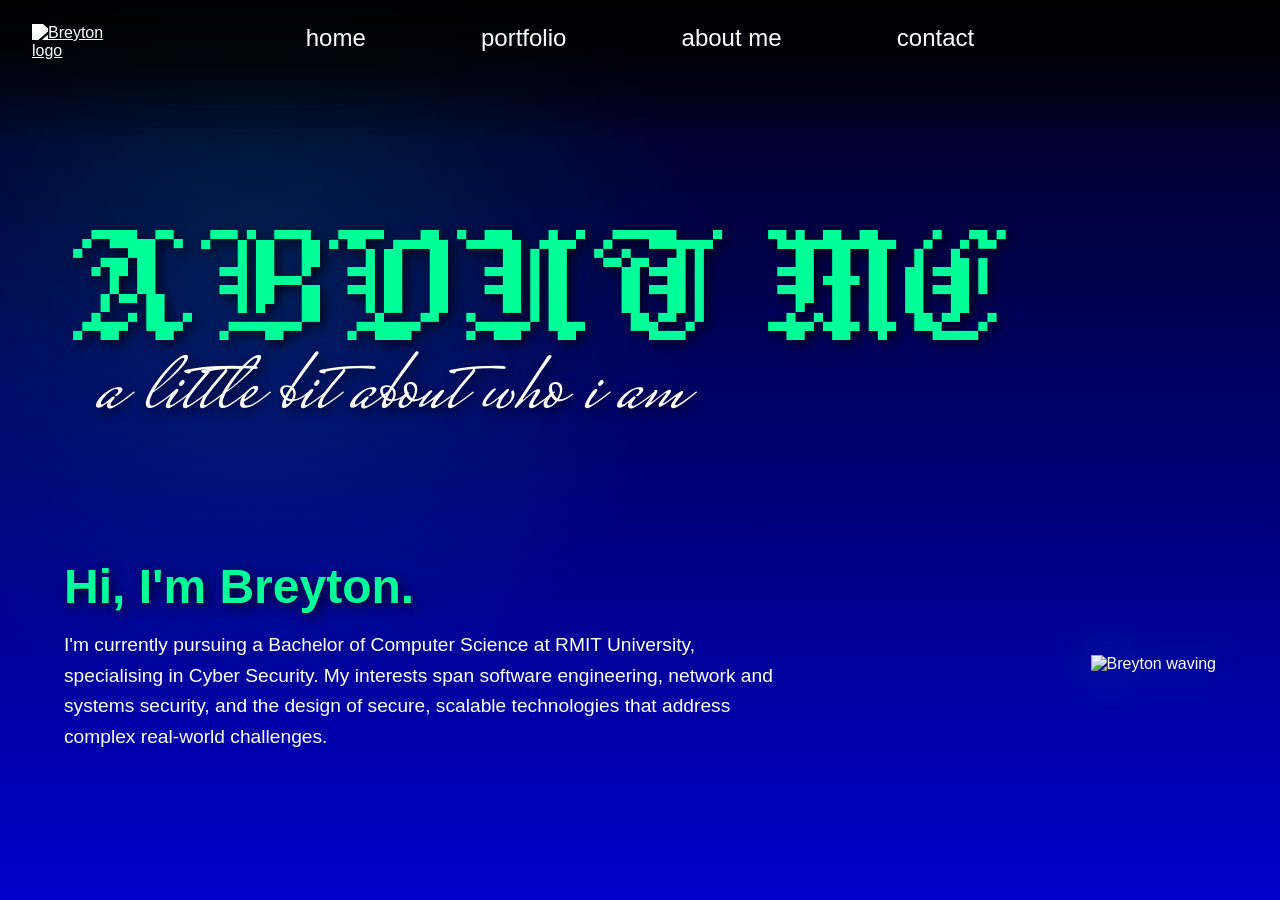
==== about.html @ 2b8db52e "updating structure" ====
<!DOCTYPE html>
<html lang="en">
  <head>
    <title>about me | breyton</title>
    <link rel="icon" href="assets/favicon.png" type="image/png">
    <link rel="stylesheet" href="style.css">
    <link rel="preconnect" href="https://fonts.googleapis.com">
    <link rel="preconnect" href="https://fonts.gstatic.com" crossorigin>
    <link href="https://fonts.googleapis.com/css2?family=Jacquard+12&family=Jacquarda+Bastarda+9&family=Mrs+Saint+Delafield&display=swap" rel="stylesheet">
  </head>

  <body>
    <header class="site-header">
      <a class="site-logo" href="index.html" aria-label="Breyton home">
        <img src="assets/logo.png" alt="Breyton logo">
      </a>

      <nav>
        <a href="index.html">home</a>
        <a href="portfolio.html">portfolio</a>
        <a href="about.html">about me</a>
        <a href="contact.html">contact</a>
      </nav>
    </header>

    <main class="page-main">
      <section class="page-hero">
        
        
        <h1 class="jacquard-12-regular">ABOUT ME</h1>
        <p class="mrs-saint-delafield-regular">a little bit about who i am</p>
      </section>

      <section class="page-section about-layout">
        <div class="text-block">
          <h2>Hi, I'm Breyton.</h2>
          <p>
            I'm currently pursuing a Bachelor of Computer Science at RMIT University, specialising in Cyber Security. My interests span software engineering, network and systems security, and the design of secure, scalable technologies that address complex real-world challenges.
          </p>
        </div>

        <div class="about-animation">
          <img src="assets/waving-me.gif" alt="Breyton waving">
        </div>
      </section>
    </main>
  </body>
</html>
---- style.css ----
* {
  margin: 0;
  padding: 0;
  box-sizing: border-box;
}

html {
  scroll-behavior: smooth;
}

body {
  background: #0000cc;
  color: white;
  font-family: Arial, sans-serif;
}

.site-header {
  position: fixed;
  top: 0;
  left: 0;
  width: 100%;
  min-height: 140px;
  padding: 1.5rem 2rem 3.5rem;
  z-index: 10;
  display: flex;
  align-items: flex-start;
  background: linear-gradient(
    to bottom,
    rgba(0, 0, 0, 0.95) 0%,
    rgba(0, 0, 0, 0.7) 45%,
    rgba(0, 0, 0, 0) 100%
  );
}

.site-logo {
  position: absolute;
  left: 2rem;
  top: 1.5rem;
  display: block;
  width: 4.5rem;
}

.site-logo img {
  display: block;
  width: 100%;
  height: auto;
  filter: brightness(0) invert(1);
}

nav {
  display: flex;
  justify-content: center;
  align-items: center;
  gap: clamp(2rem, 9vw, 8rem);
  width: 100%;
}

nav a {
  color: white;
  text-decoration: none;
  font-size: clamp(1rem, 2vw, 1.5rem);
  text-shadow: 0 0 10px rgba(0, 0, 0, 0.7);
}

.hero {
  min-height: 100vh;
  background: #000015;
  display: flex;
  align-items: flex-end;
  padding: 0 2rem 4rem;
  position: relative;
  overflow: hidden;
}

.hero-video {
  position: absolute;
  inset: 0;
  width: 100%;
  height: 100%;
  object-fit: cover;
}

.hero::before {
  content: "";
  position: absolute;
  inset: 0;
  background: rgba(0, 0, 150, 0.9);
  z-index: 1;
}

.hero-content {
  position: relative;
  z-index: 2;
  width: 100%;
}

.hero h1 {
  font-size: clamp(4.5rem, 13vw, 11rem);
  transform: scaleY(1.75);
  text-shadow: 4px 4px 12px rgba(0, 0, 0, 0.7);
  color: #00ff99;
  line-height: .9;
}

.shuffle-text {
  display: inline-block;
  min-width: 9ch;
}

.hero p {
  position: relative;
  z-index: 2;
  margin-top: -1.4rem;
  margin-left: 3rem;
  font-size: clamp(3rem, 7vw, 6rem);
  line-height: 0.9;
  text-shadow: 4px 4px 12px rgba(0, 0, 0, 0.75);
}

.hero-button {
  display: inline-block;
  margin-top: 1.5rem;
  margin-left: 3rem;
  color: #00ff99;
  border: 1px solid #00ff99;
  padding: 0.8rem 1.2rem;
  text-decoration: none;
  font-size: 1rem;
  text-shadow: 0 0 10px rgba(0, 0, 0, 0.7);
  background: rgba(0, 0, 0, 0.25);
}

.hero-button:hover {
  background: #00ff99;
  color: #000015;
}

.section {
  min-height: 100vh;
  padding: 8rem 4rem;
  background: #020024;
}

.section h2 {
  font-size: 4rem;
  color: #00ff99;
  margin-bottom: 2rem;
}

.project-grid {
  display: grid;
  grid-template-columns: repeat(auto-fit, minmax(250px, 1fr));
  gap: 2rem;
}

.project-card {
  border: 1px solid #00ff99;
  padding: 2rem;
  background: rgba(0, 255, 153, 0.05);
}

.portfolio-list {
  width: min(100% - 4rem, 1180px);
  margin: 0 auto;
  padding: 0 0 7rem;
}

.portfolio-project {
  display: grid;
  grid-template-columns: minmax(16rem, 0.9fr) minmax(20rem, 1.1fr);
  gap: 3rem;
  border-top: 1px solid rgba(255, 255, 255, 0.75);
  padding: 3rem 0;
}

.portfolio-project:last-child {
  border-bottom: 1px solid rgba(255, 255, 255, 0.75);
}

.project-heading {
  display: grid;
  gap: 0.75rem;
  align-content: start;
}

.project-number {
  color: #00ff99;
  font-size: 0.9rem;
  letter-spacing: 0.18em;
}

.portfolio-project h2 {
  color: white;
  font-size: clamp(2.5rem, 6vw, 5.5rem);
  font-weight: 400;
  line-height: 0.9;
}

.project-info {
  align-self: center;
}

.project-description {
  color: #00ff99;
  font-size: clamp(1.25rem, 2vw, 1.7rem);
  line-height: 1.35;
  margin-bottom: 2rem;
}

.project-details {
  display: grid;
  grid-template-columns: repeat(3, minmax(0, 1fr));
  gap: 1.5rem;
  max-width: 60rem;
}

.project-details div {
  display: grid;
  gap: 0.25rem;
}

.project-details dt {
  color: rgba(255, 255, 255, 0.65);
  font-size: 0.8rem;
  letter-spacing: 0.08em;
  text-transform: uppercase;
}

.project-details dd {
  color: white;
  font-size: 1.05rem;
  line-height: 1.4;
}

.page-main {
  min-height: 100vh;
  background:
    radial-gradient(circle at 20% 30%, rgba(0, 255, 153, 0.12), transparent 28rem),
    linear-gradient(180deg, #000015 0%, #0000cc 100%);
}

.page-hero {
  min-height: 55vh;
  padding: 12rem 4rem 4rem;
  display: flex;
  flex-direction: column;
  justify-content: flex-end;
}

.page-hero h1 {
  color: #00ff99;
  font-size: clamp(5rem, 15vw, 13rem);
  line-height: 0.8;
  text-shadow: 4px 4px 12px rgba(0, 0, 0, 0.7);
}

.page-hero p {
  margin-top: -0.5rem;
  margin-left: 2rem;
  font-size: clamp(3rem, 7vw, 6rem);
  line-height: 0.8;
  text-shadow: 4px 4px 12px rgba(0, 0, 0, 0.75);
}

.page-section {
  padding: 4rem;
}

.text-block {
  max-width: 48rem;
}

.text-block h2,
.project-card h2 {
  color: #00ff99;
  font-size: clamp(2rem, 4vw, 3rem);
  margin-bottom: 1rem;
  text-shadow: 4px 4px 12px rgba(0, 0, 0, 0.75);
}

.text-block p,
.project-card p {
  font-size: 1.2rem;
  line-height: 1.6;
  margin-bottom: 1rem;
}

.text-block a {
  color: #00ff99;
}

.about-layout {
  display: grid;
  grid-template-columns: minmax(0, 1fr) minmax(220px, 360px);
  gap: 4rem;
  align-items: center;
}

.about-animation {
  justify-self: end;
}

.about-animation img {
  display: block;
  width: min(100%, 320px);
  height: auto;
  filter: drop-shadow(0 0 22px rgba(0, 255, 153, 0.45));
}

.jacquard-12-regular {
  font-family: "Jacquard 12", system-ui;
  font-weight: 400;
  font-style: normal;
}

.mrs-saint-delafield-regular {
  font-family: "Mrs Saint Delafield", cursive;
  font-weight: 400;
  font-style: normal;
}

.jacquarda-bastarda-9-regular {
  font-family: "Jacquarda Bastarda 9", serif;
  font-weight: 400;
  font-style: normal;
}


@media (max-width: 700px) {
  .site-header {
    min-height: 110px;
    padding: 1rem 1rem 2.5rem;
  }

  .site-logo {
    left: 1rem;
    top: 1rem;
    width: 3.5rem;
  }

  nav {
    justify-content: flex-end;
    gap: 1.25rem;
  }

  .hero {
    padding: 0 1rem 3rem;
  }

  .hero p {
    margin-top: -0.8rem;
    margin-left: 1.25rem;
  }

  .hero-button {
    margin-left: 1.25rem;
  }

  .page-hero {
    min-height: 48vh;
    padding: 8rem 1rem 3rem;
  }

  .page-hero p {
    margin-left: 1rem;
  }

  .page-section {
    padding: 2rem 1rem;
  }

  .about-layout {
    grid-template-columns: 1fr;
    gap: 2.5rem;
  }

  .about-animation {
    justify-self: center;
  }

  .portfolio-list {
    width: min(100% - 2rem, 1180px);
    padding-bottom: 4rem;
  }

  .portfolio-project {
    grid-template-columns: 1fr;
    gap: 1.5rem;
    padding: 2rem 0;
  }

  .project-details {
    grid-template-columns: 1fr;
  }
}
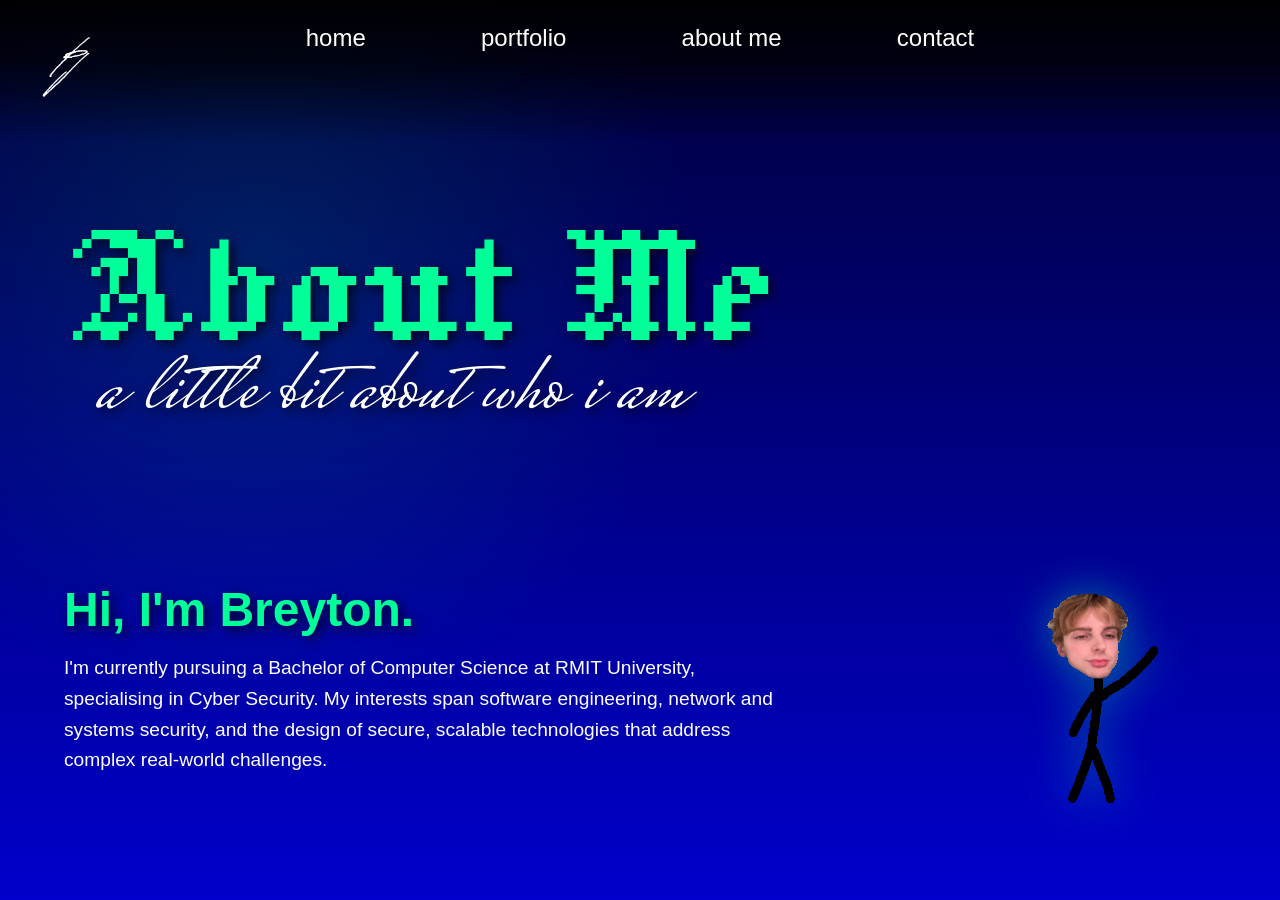
==== commit 5f62ba31: "improvements to ux" ====
--- a/about.html
+++ b/about.html
@@ -10,6 +10,10 @@
   </head>
 
   <body>
+    <video class="page-video" autoplay muted loop playsinline>
+      <source src="assets/background4.mp4" type="video/mp4">
+    </video>
+
     <header class="site-header">
       <a class="site-logo" href="index.html" aria-label="Breyton home">
         <img src="assets/logo.png" alt="Breyton logo">
@@ -27,7 +31,7 @@
       <section class="page-hero">
         
         
-        <h1 class="jacquard-12-regular">ABOUT ME</h1>
+        <h1 class="jacquard-12-regular">About Me</h1>
         <p class="mrs-saint-delafield-regular">a little bit about who i am</p>
       </section>
 
--- a/style.css
+++ b/style.css
@@ -12,6 +12,16 @@
   background: #0000cc;
   color: white;
   font-family: Arial, sans-serif;
+}
+
+.page-video {
+  position: fixed;
+  inset: 0;
+  width: 100%;
+  height: 100%;
+  object-fit: cover;
+  pointer-events: none;
+  z-index: 0;
 }
 
 .site-header {
@@ -159,84 +169,44 @@
   background: rgba(0, 255, 153, 0.05);
 }
 
-.portfolio-list {
-  width: min(100% - 4rem, 1180px);
+.portfolio-status {
+  width: min(100% - 4rem, 760px);
   margin: 0 auto;
-  padding: 0 0 7rem;
-}
-
-.portfolio-project {
-  display: grid;
-  grid-template-columns: minmax(16rem, 0.9fr) minmax(20rem, 1.1fr);
-  gap: 3rem;
+  padding: 4rem 0 8rem;
   border-top: 1px solid rgba(255, 255, 255, 0.75);
-  padding: 3rem 0;
-}
-
-.portfolio-project:last-child {
   border-bottom: 1px solid rgba(255, 255, 255, 0.75);
 }
 
-.project-heading {
-  display: grid;
-  gap: 0.75rem;
-  align-content: start;
-}
-
-.project-number {
+.status-label {
   color: #00ff99;
   font-size: 0.9rem;
   letter-spacing: 0.18em;
-}
-
-.portfolio-project h2 {
+  margin-bottom: 0.75rem;
+  text-transform: uppercase;
+}
+
+.portfolio-status h2 {
   color: white;
-  font-size: clamp(2.5rem, 6vw, 5.5rem);
+  font-size: clamp(3rem, 8vw, 7rem);
   font-weight: 400;
   line-height: 0.9;
-}
-
-.project-info {
-  align-self: center;
-}
-
-.project-description {
+  margin-bottom: 1.5rem;
+}
+
+.portfolio-status p:last-child {
   color: #00ff99;
   font-size: clamp(1.25rem, 2vw, 1.7rem);
   line-height: 1.35;
-  margin-bottom: 2rem;
-}
-
-.project-details {
-  display: grid;
-  grid-template-columns: repeat(3, minmax(0, 1fr));
-  gap: 1.5rem;
-  max-width: 60rem;
-}
-
-.project-details div {
-  display: grid;
-  gap: 0.25rem;
-}
-
-.project-details dt {
-  color: rgba(255, 255, 255, 0.65);
-  font-size: 0.8rem;
-  letter-spacing: 0.08em;
-  text-transform: uppercase;
-}
-
-.project-details dd {
-  color: white;
-  font-size: 1.05rem;
-  line-height: 1.4;
+  max-width: 42rem;
 }
 
 .page-main {
+  position: relative;
+  z-index: 1;
   min-height: 100vh;
   background:
     radial-gradient(circle at 20% 30%, rgba(0, 255, 153, 0.12), transparent 28rem),
-    linear-gradient(180deg, #000015 0%, #0000cc 100%);
+    linear-gradient(180deg, rgba(0, 0, 21, 0.82) 0%, rgba(0, 0, 204, 0.78) 100%);
 }
 
 .page-hero {
@@ -378,18 +348,8 @@
     justify-self: center;
   }
 
-  .portfolio-list {
-    width: min(100% - 2rem, 1180px);
-    padding-bottom: 4rem;
-  }
-
-  .portfolio-project {
-    grid-template-columns: 1fr;
-    gap: 1.5rem;
-    padding: 2rem 0;
-  }
-
-  .project-details {
-    grid-template-columns: 1fr;
-  }
-}
+  .portfolio-status {
+    width: min(100% - 2rem, 760px);
+    padding: 2.5rem 0 5rem;
+  }
+}
